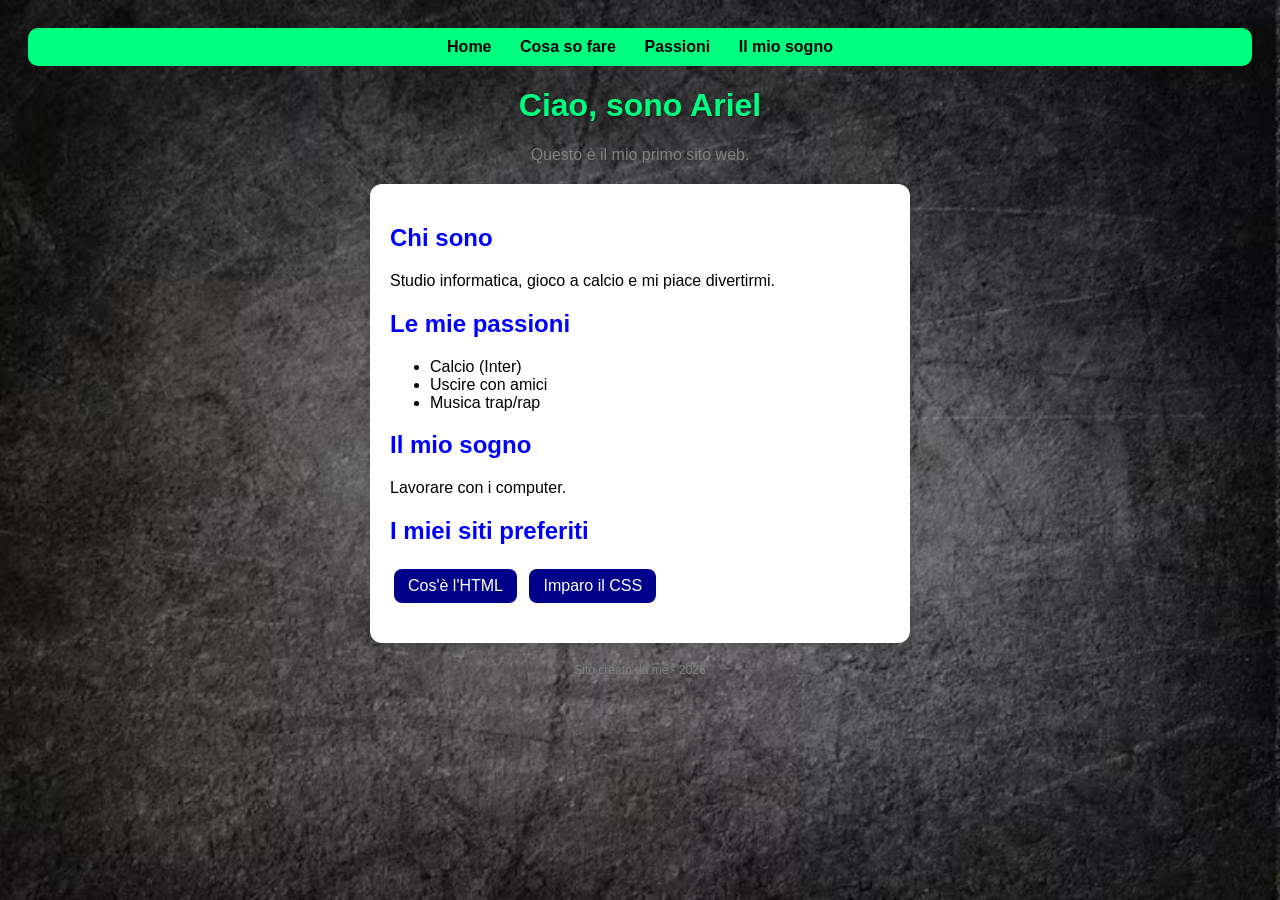
==== index.html @ 3b231fd3 "Update index.html" ====
<!DOCTYPE html>
<html lang="it">
<head>
  <meta charset="utf-8">
  <meta name="viewport" content="width=device-width, initial-scale=1">
  <title>Il mio primo sito</title>
  <link rel="stylesheet" href="style.css">
</head>
<body>
  <nav class="menu">
    <a href="index.html">Home</a>
    <a href="competenze.html">Cosa so fare</a>
    <a href="passione.html">Passioni</a>
    <a href="sogno.html">Il mio sogno</a>
  </nav>
  <h1>Ciao, sono Ariel</h1>
  <p class="sotto">Questo è il mio primo sito web.</p>

  <div class="scheda">
    <h2>Chi sono</h2>
    <p>Studio informatica, gioco a calcio e mi piace divertirmi.</p>

    <h2>Le mie passioni</h2>
    <ul>
      <li>Calcio (Inter)</li>
      <li>Uscire con amici</li>
      <li>Musica trap/rap</li>
    </ul>

    <h2>Il mio sogno</h2>
    <p>Lavorare con i computer.</p>
    <h2>I miei siti preferiti</h2>
    <p>
      <a class="bottone" href="https://www.google.com/maps">Cos'è l'HTML</a>
      <a class="bottone" href="https://it.wikipedia.org/wiki/Pagina_principale" target="_blank">Imparo il CSS</a>
    </p>

  </div>

  <p class="piede">Sito creato da me - 2026</p>
</body>
</html>
---- style.css ----
body {
  background-image: url("img/sfondo.jpg");
  background-size: cover;
  background-attachment: fixed;
  font-family: Arial, sans-serif;
  text-align: center;
  padding: 20px;
}

main { 
  background: rgba(255,255,255,0.85); 
  padding: 20px; 
  border-radius: 12px; 
}

h1 {
  color: #00FF7F;
  text-shadow: 1px 1px 2px rgba(0, 0, 0, 0.6);
}

.sotto {
  color: gray;
}

.scheda {
  background: white;
  max-width: 500px;
  margin: 20px auto;
  padding: 20px;
  border-radius: 12px;
  text-align: left;
  box-shadow: 0 4px 12px rgba(0, 0, 0, 0.2);
}

h2 {
  color: #0000FF;
}

.piede {
  font-size: 12px;
  color: gray;
}

.bottone {
  display: inline-block;
  background: darkblue;
  color: white;
  padding: 8px 14px;
  border-radius: 8px;
  text-decoration: none;
  margin: 4px;
}

.bottone:hover {
  background: orange;
}

.menu {
  background: #00FF7F;
  padding: 10px;
  border-radius: 10px;
}

.menu a {
  color: black;
  text-decoration: none;
  font-weight: bold;
  margin: 0 12px;
}

.menu a:hover {
  color: orange;
}

nav a { 
  transition: transform 0.3s; 
}

nav a:hover { 
  transform: scale(1.15); 
}

@keyframes entra {
  from { 
    opacity: 0; 
    transform: translateY(-20px); 
  }
  to { 
    opacity: 1; 
    transform: translateY(0); 
  }
}

h1 { 
  animation: entra 1s ease; 
}
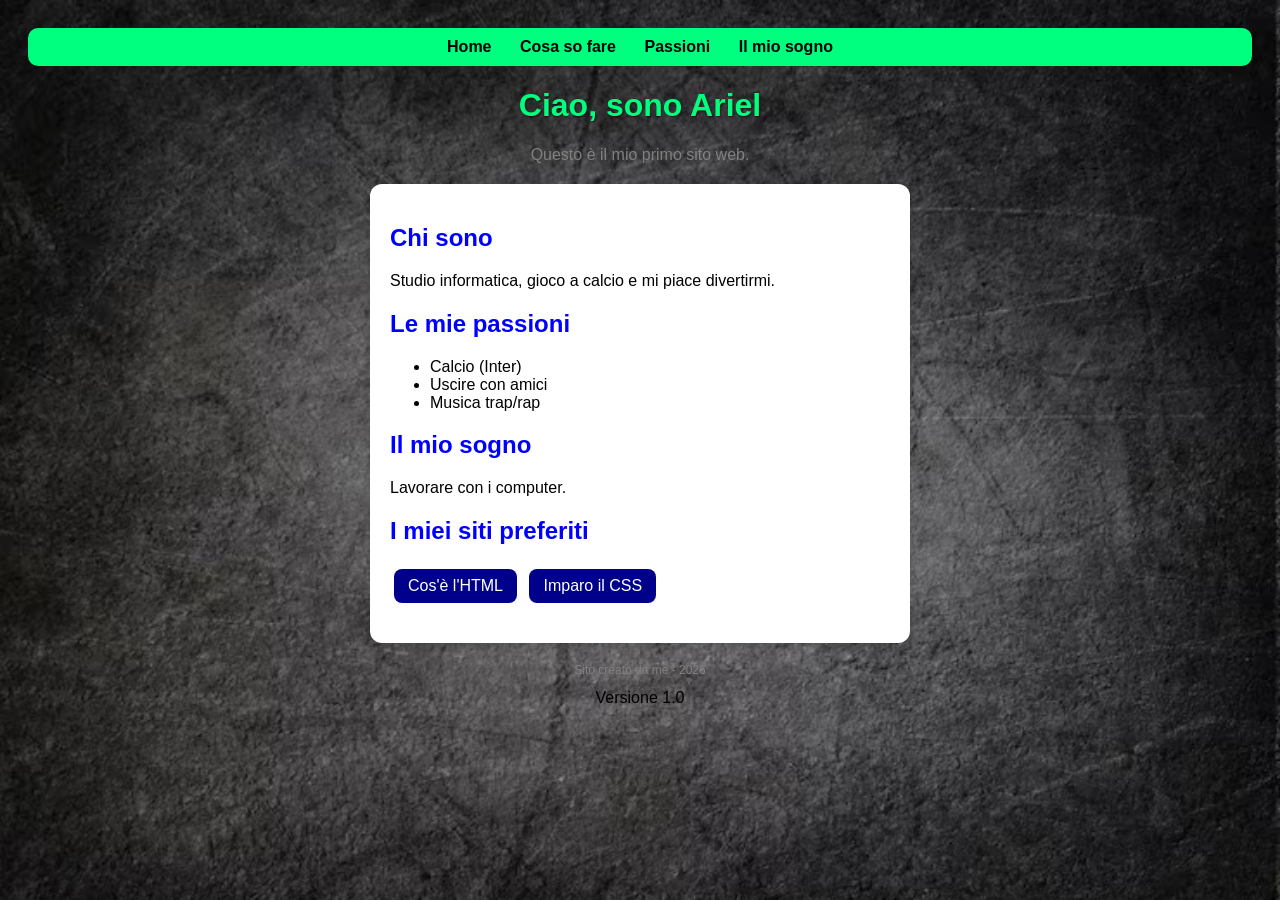
==== commit 31914e77: "Update index.html" ====
--- a/index.html
+++ b/index.html
@@ -38,5 +38,6 @@
   </div>
 
   <p class="piede">Sito creato da me - 2026</p>
+  <footer>Versione 1.0</footer> 
 </body>
 </html>
--- a/style.css
+++ b/style.css
@@ -2,7 +2,7 @@
   background-image: url("img/sfondo.jpg");
   background-size: cover;
   background-attachment: fixed;
-  font-family: Arial, sans-serif;
+  font-family: Tahoma, Geneva, Verdana, sans-serif;
   text-align: center;
   padding: 20px;
 }
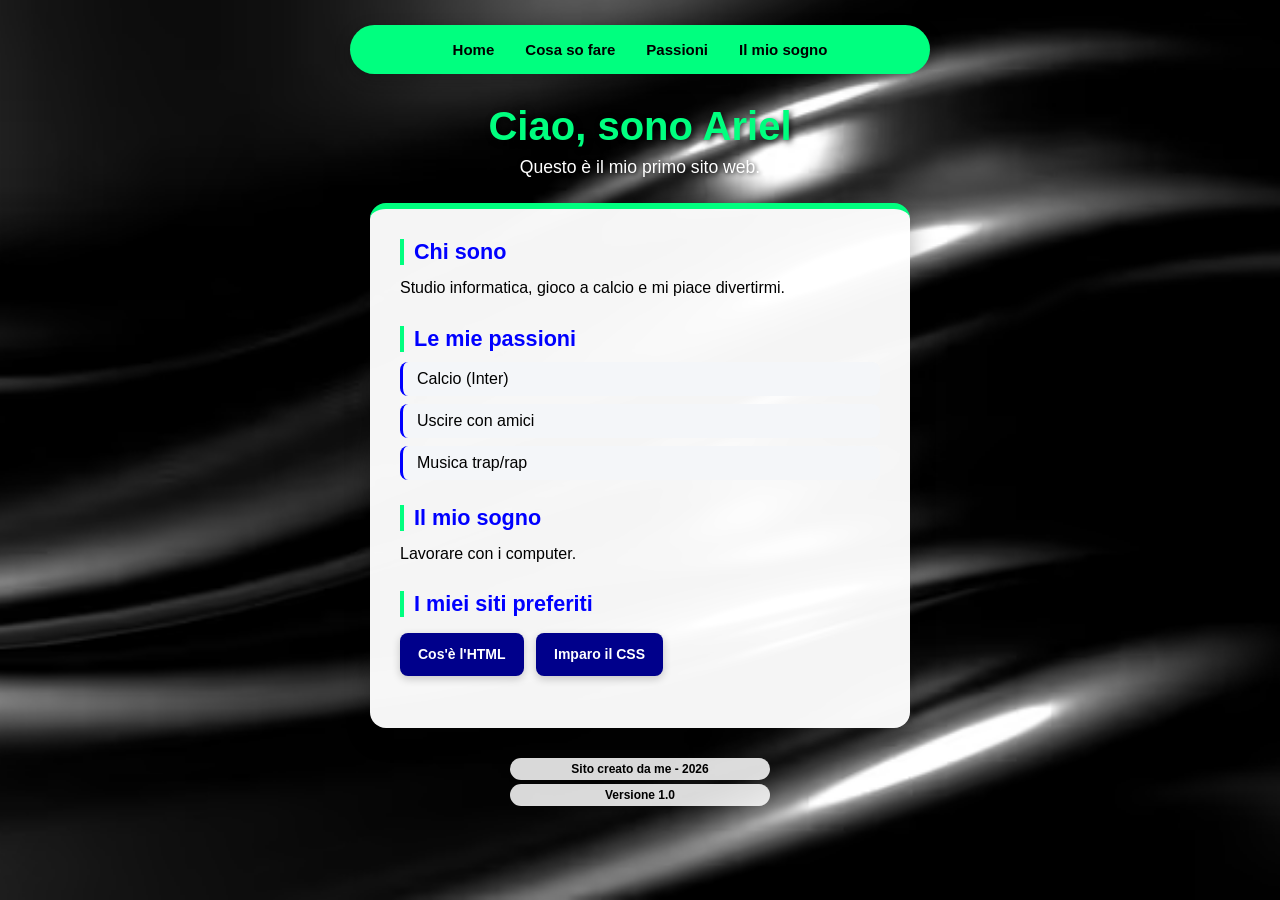
==== commit 1d7aeb4c: "Update index.html" ====
--- a/index.html
+++ b/index.html
@@ -31,7 +31,7 @@
     <p>Lavorare con i computer.</p>
     <h2>I miei siti preferiti</h2>
     <p>
-      <a class="bottone" href="https://www.google.com/maps">Cos'è l'HTML</a>
+      <a class="bottone" href="https://it.wikipedia.org/wiki/HTML">Cos'è l'HTML</a>
       <a class="bottone" href="https://it.wikipedia.org/wiki/Pagina_principale" target="_blank">Imparo il CSS</a>
     </p>
 
--- a/style.css
+++ b/style.css
@@ -1,96 +1,147 @@
-body {
-  background-image: url("img/sfondo.jpg");
-  background-size: cover;
-  background-attachment: fixed;
-  font-family: Tahoma, Geneva, Verdana, sans-serif;
-  text-align: center;
-  padding: 20px;
+* {
+  box-sizing: border-box;
 }
 
-main { 
-  background: rgba(255,255,255,0.85); 
-  padding: 20px; 
-  border-radius: 12px; 
+body {
+  background-image: url("img/sfondodo.avif");
+  background-size: cover;
+  background-position: center;
+  background-attachment: fixed;
+  font-family: 'Segoe UI', Tahoma, Geneva, Verdana, sans-serif;
+  text-align: center;
+  padding: 25px 15px;
+  margin: 0;
+  color: #222;
+}
+
+.menu {
+  background: #00FF7F;
+  max-width: 580px;
+  margin: 0 auto 30px auto;
+  padding: 12px 20px;
+  border-radius: 50px; 
+  box-shadow: 0 4px 15px rgba(0, 0, 0, 0.25);
+  display: flex;
+  justify-content: center;
+  flex-wrap: wrap;
+  gap: 15px;
+}
+
+.menu a {
+  display: inline-block; 
+  color: black;
+  text-decoration: none;
+  font-weight: bold;
+  font-size: 15px;
+  padding: 4px 8px;
+  transition: transform 0.25s ease, color 0.25s ease;
+}
+
+.menu a:hover {
+  color: red;
+  transform: scale(1.12);
+}
+
+@keyframes entra {
+  from {
+    opacity: 0;
+    transform: translateY(-20px);
+  }
+  to {
+    opacity: 1;
+    transform: translateY(0);
+  }
 }
 
 h1 {
   color: #00FF7F;
-  text-shadow: 1px 1px 2px rgba(0, 0, 0, 0.6);
+  font-size: 2.5rem;
+  margin-bottom: 8px;
+  text-shadow: 2px 2px 6px rgba(0, 0, 0, 0.85);
+  animation: entra 0.8s ease-out;
 }
 
 .sotto {
-  color: gray;
+  color: white;
+  font-size: 1.1rem;
+  margin-top: 0;
+  margin-bottom: 25px;
+  text-shadow: 1px 1px 4px rgba(0, 0, 0, 0.9);
 }
 
 .scheda {
-  background: white;
-  max-width: 500px;
-  margin: 20px auto;
-  padding: 20px;
-  border-radius: 12px;
+  background: rgba(255, 255, 255, 0.96);
+  max-width: 540px;
+  margin: 0 auto 30px auto;
+  padding: 30px;
+  border-radius: 16px;
   text-align: left;
-  box-shadow: 0 4px 12px rgba(0, 0, 0, 0.2);
+  box-shadow: 0 10px 25px rgba(0, 0, 0, 0.3);
+  border-top: 6px solid #00FF7F;
 }
 
 h2 {
   color: #0000FF;
+  font-size: 1.35rem;
+  margin-top: 25px;
+  margin-bottom: 10px;
+  padding-left: 10px;
+  border-left: 4px solid #00FF7F;
 }
 
-.piede {
-  font-size: 12px;
-  color: gray;
+.scheda h2:first-child {
+  margin-top: 0;
+}
+
+.scheda p {
+  line-height: 1.6;
+  margin-top: 0;
+  color: black;
+}
+
+.scheda ul {
+  list-style: none;
+  padding: 0;
+  margin: 0 0 15px 0;
+}
+
+.scheda li {
+  background: #f4f6f9;
+  margin-bottom: 8px;
+  padding: 8px 14px;
+  border-radius: 8px;
+  border-left: 3px solid #0000FF;
+  font-weight: 500;
+  color: black;
 }
 
 .bottone {
   display: inline-block;
   background: darkblue;
   color: white;
-  padding: 8px 14px;
+  padding: 10px 18px;
   border-radius: 8px;
   text-decoration: none;
-  margin: 4px;
+  font-weight: bold;
+  font-size: 14px;
+  margin: 6px 8px 6px 0;
+  box-shadow: 0 3px 8px rgba(0, 0, 0, 0.2);
+  transition: background-color 0.3s ease, transform 0.2s ease, box-shadow 0.2s ease;
 }
 
 .bottone:hover {
-  background: orange;
+  background: red;
+  transform: translateY(-2px);
+  box-shadow: 0 5px 12px rgba(255, 0, 0, 0.35);
 }
 
-.menu {
-  background: #00FF7F;
-  padding: 10px;
-  border-radius: 10px;
+.piede, footer {
+  background: rgba(255, 255, 255, 0.85);
+  color: black;
+  max-width: 260px;
+  margin: 4px auto;
+  padding: 4px 12px;
+  border-radius: 20px;
+  font-size: 12px;
+  font-weight: bold;
 }
-
-.menu a {
-  color: black;
-  text-decoration: none;
-  font-weight: bold;
-  margin: 0 12px;
-}
-
-.menu a:hover {
-  color: orange;
-}
-
-nav a { 
-  transition: transform 0.3s; 
-}
-
-nav a:hover { 
-  transform: scale(1.15); 
-}
-
-@keyframes entra {
-  from { 
-    opacity: 0; 
-    transform: translateY(-20px); 
-  }
-  to { 
-    opacity: 1; 
-    transform: translateY(0); 
-  }
-}
-
-h1 { 
-  animation: entra 1s ease; 
-}
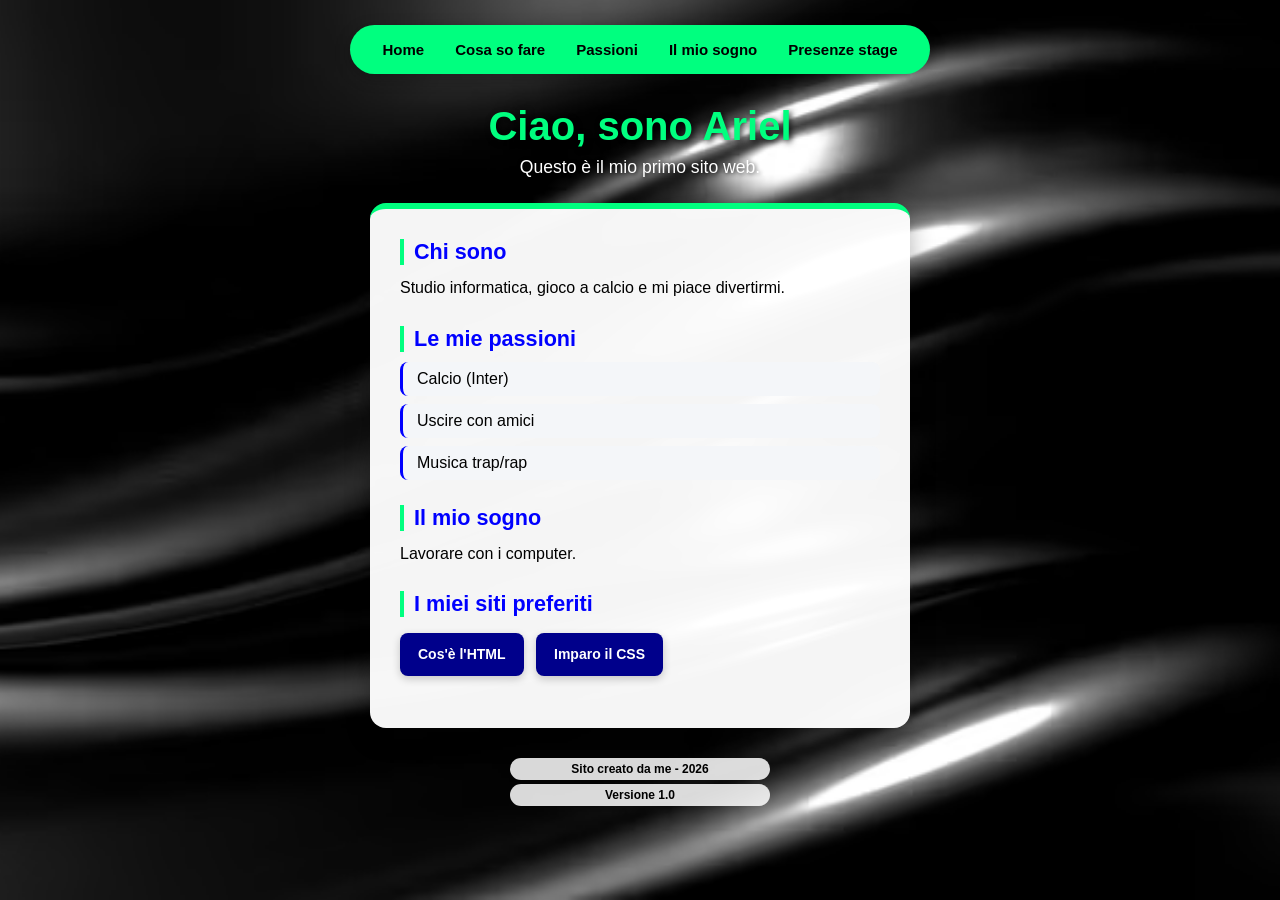
==== commit 3f06f1fa: "Aggiungo il link alle Presenze stage" ====
--- a/index.html
+++ b/index.html
@@ -12,6 +12,7 @@
     <a href="competenze.html">Cosa so fare</a>
     <a href="passione.html">Passioni</a>
     <a href="sogno.html">Il mio sogno</a>
+    <a href="presenze.html">Presenze stage</a>
   </nav>
   <h1>Ciao, sono Ariel</h1>
   <p class="sotto">Questo è il mio primo sito web.</p>
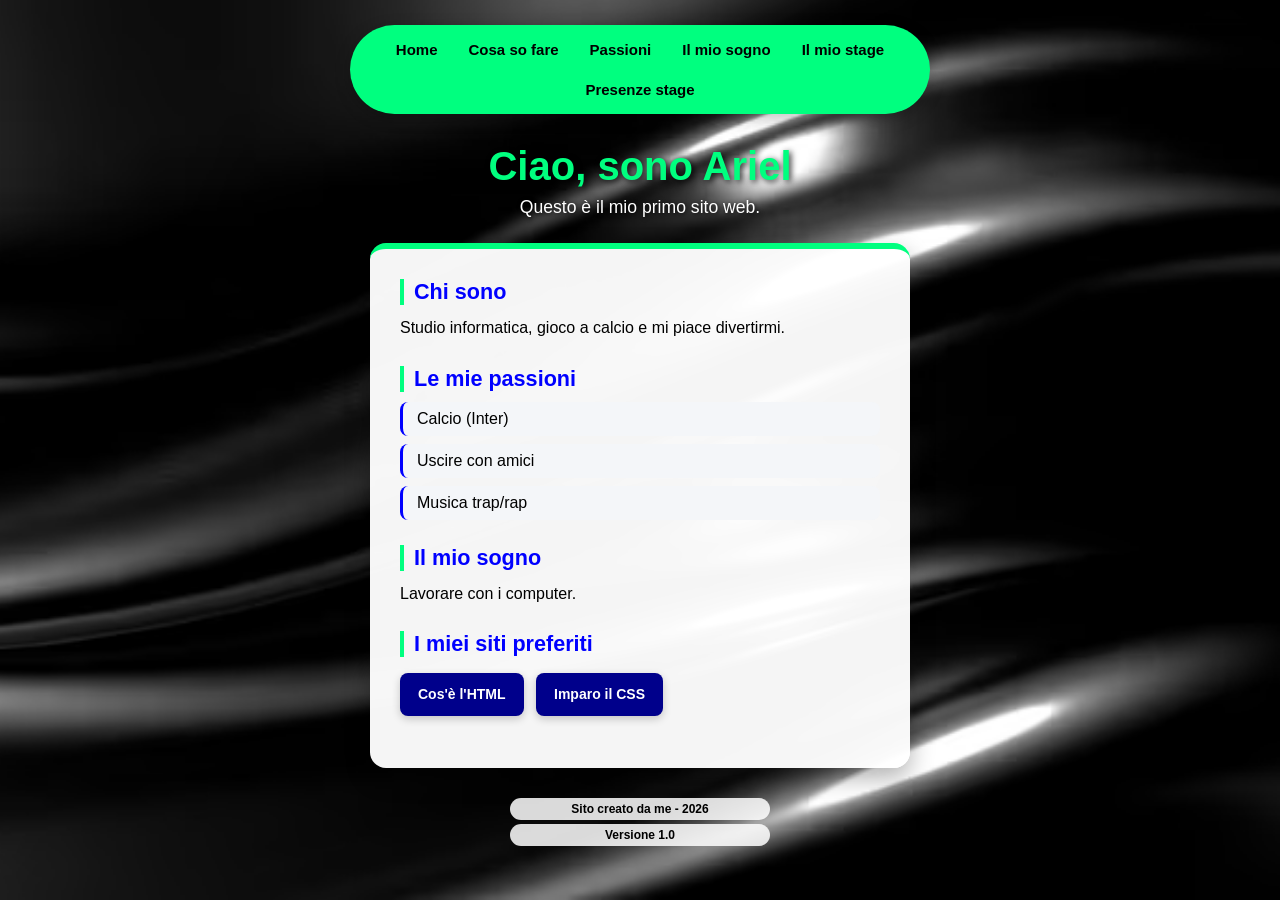
==== commit 4c86a9bc: "Update index.html" ====
--- a/index.html
+++ b/index.html
@@ -12,6 +12,7 @@
     <a href="competenze.html">Cosa so fare</a>
     <a href="passione.html">Passioni</a>
     <a href="sogno.html">Il mio sogno</a>
+    <a href="diario.html">Il mio stage</a>
     <a href="presenze.html">Presenze stage</a>
   </nav>
   <h1>Ciao, sono Ariel</h1>
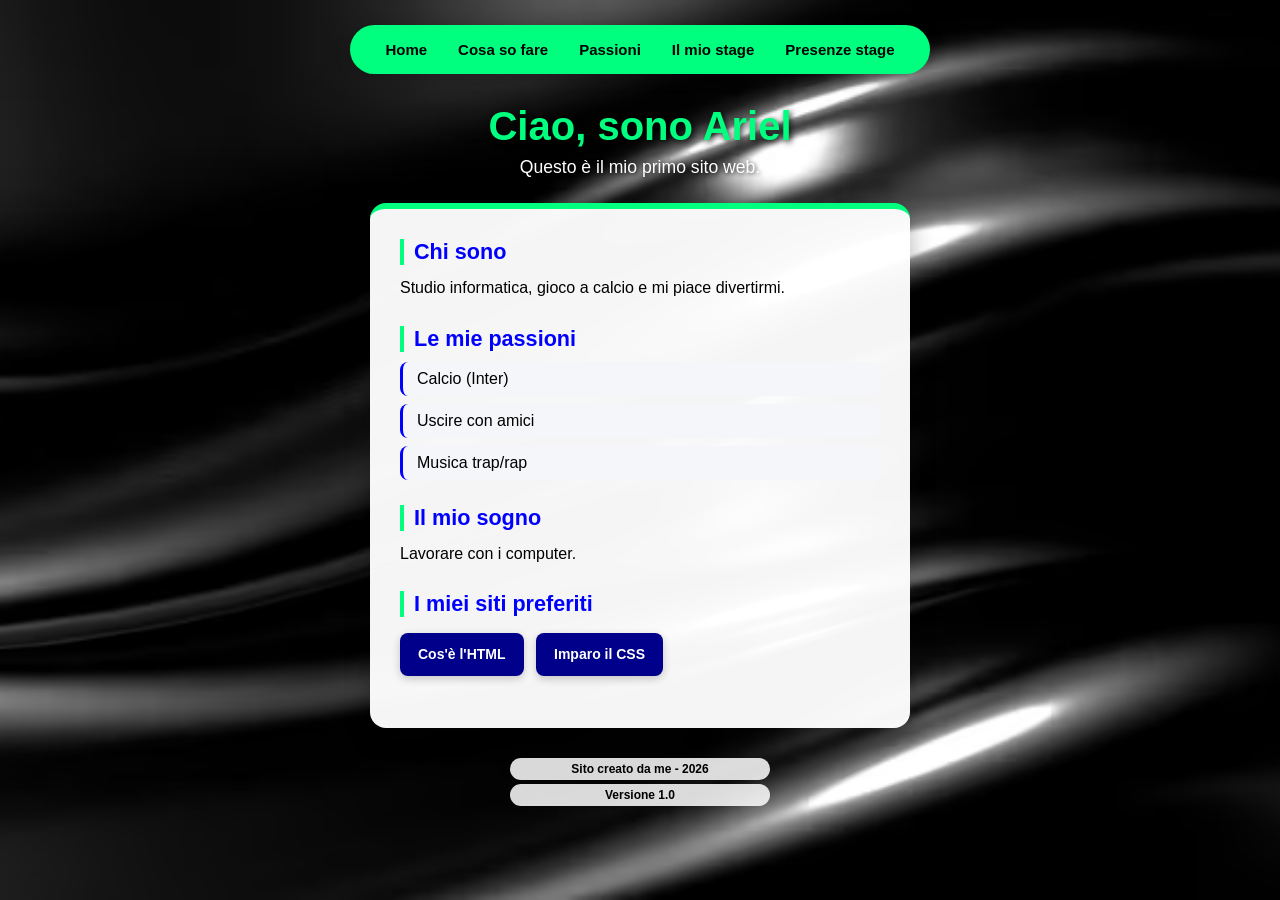
==== commit 05d7aba5: "Update index.html" ====
--- a/index.html
+++ b/index.html
@@ -11,7 +11,6 @@
     <a href="index.html">Home</a>
     <a href="competenze.html">Cosa so fare</a>
     <a href="passione.html">Passioni</a>
-    <a href="sogno.html">Il mio sogno</a>
     <a href="diario.html">Il mio stage</a>
     <a href="presenze.html">Presenze stage</a>
   </nav>
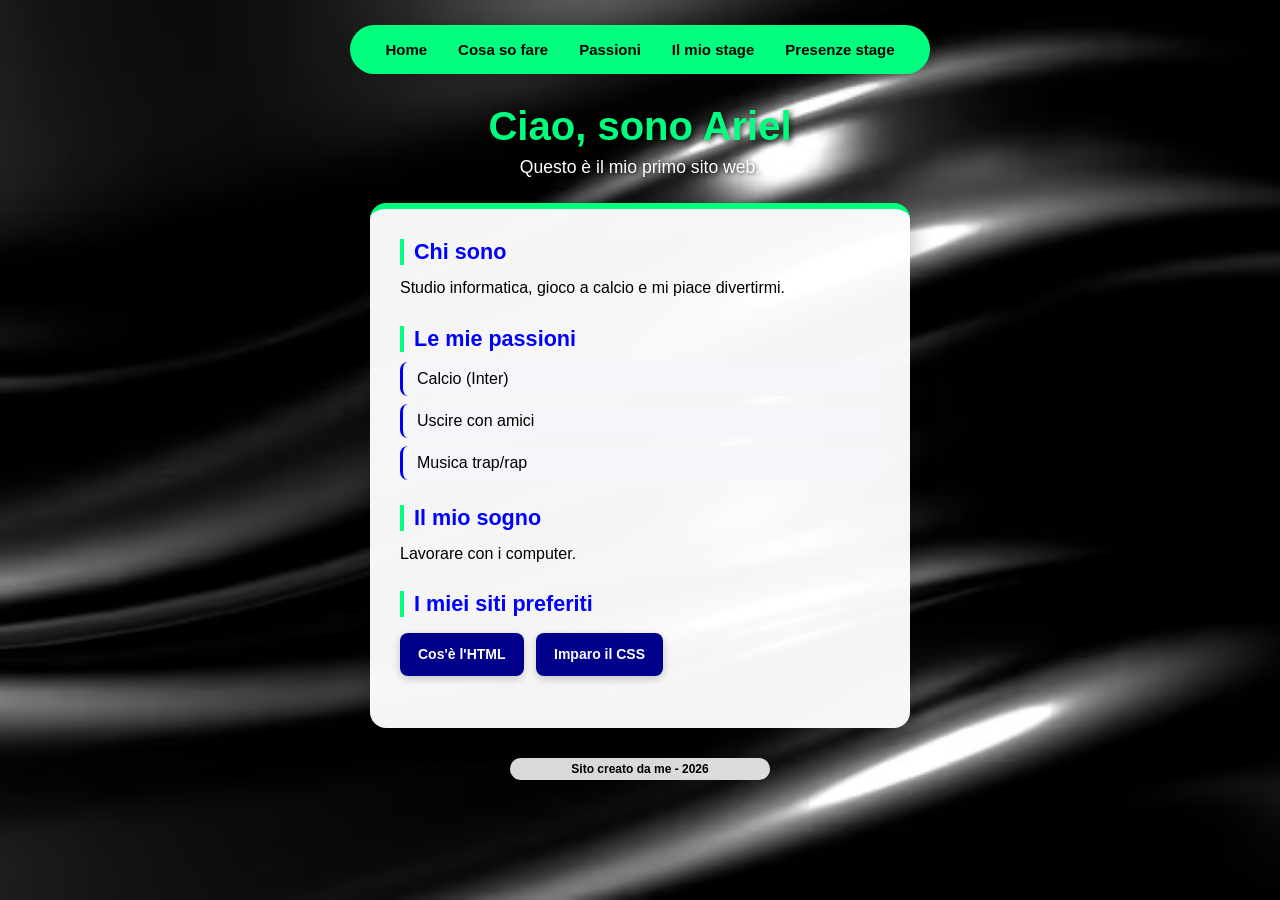
==== commit 7f9a3993: "Update index.html" ====
--- a/index.html
+++ b/index.html
@@ -39,6 +39,5 @@
   </div>
 
   <p class="piede">Sito creato da me - 2026</p>
-  <footer>Versione 1.0</footer> 
 </body>
 </html>
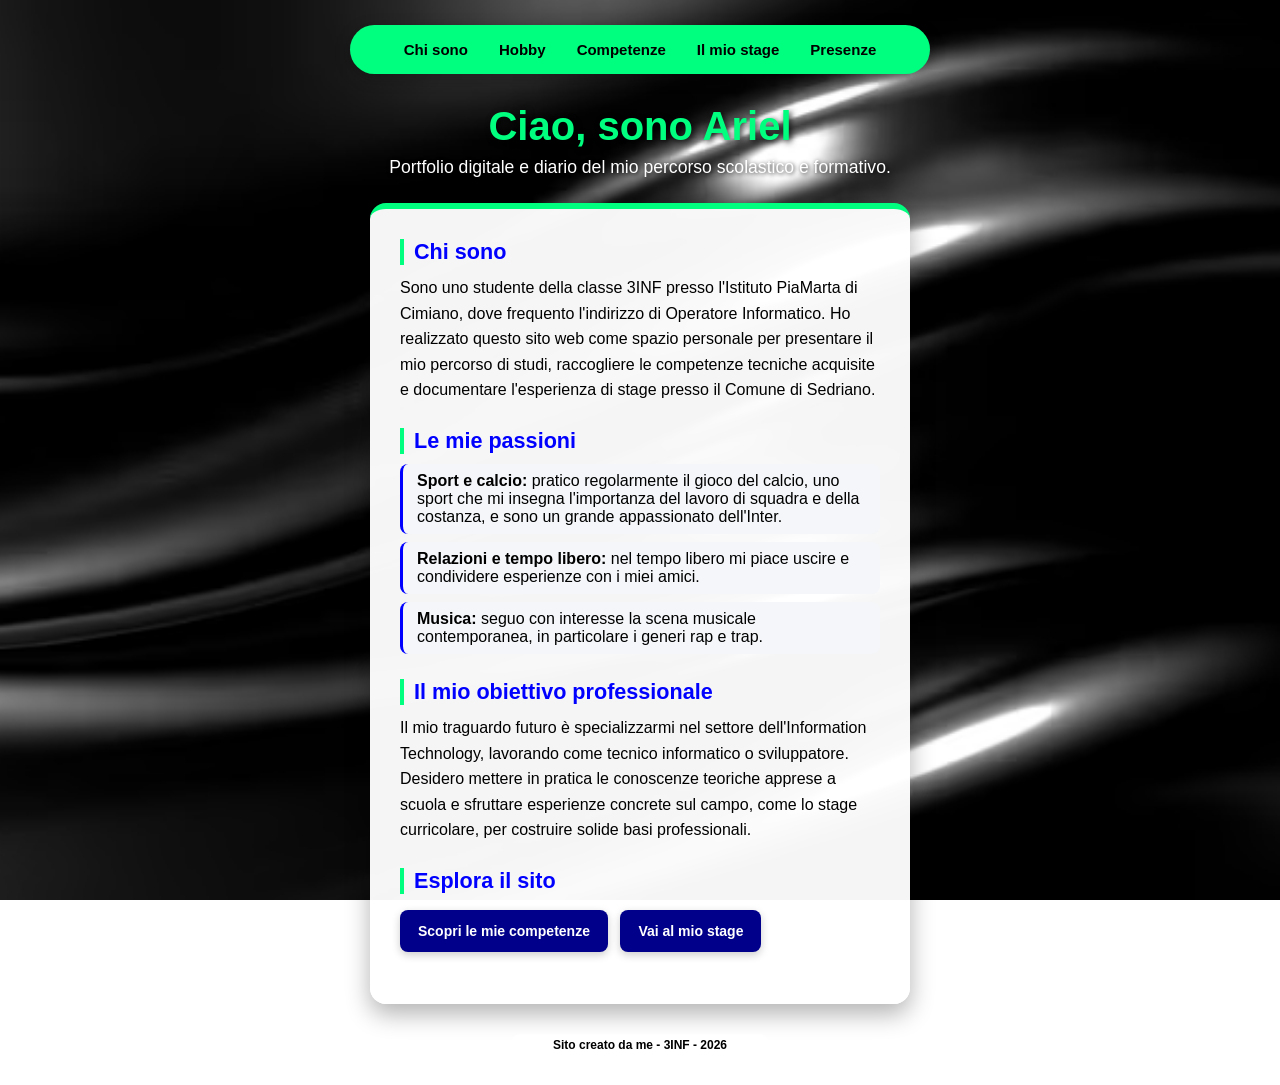
==== commit 49d72c91: "Update index.html" ====
--- a/index.html
+++ b/index.html
@@ -3,41 +3,41 @@
 <head>
   <meta charset="utf-8">
   <meta name="viewport" content="width=device-width, initial-scale=1">
-  <title>Il mio primo sito</title>
+  <title>Ariel - Portfolio Personale</title>
   <link rel="stylesheet" href="style.css">
 </head>
 <body>
   <nav class="menu">
-    <a href="index.html">Home</a>
-    <a href="competenze.html">Cosa so fare</a>
-    <a href="passione.html">Passioni</a>
+    <a href="index.html">Chi sono</a>
+    <a href="passione.html">Hobby</a>
+    <a href="competenze.html">Competenze</a>
     <a href="diario.html">Il mio stage</a>
-    <a href="presenze.html">Presenze stage</a>
+    <a href="presenze.html">Presenze</a>
   </nav>
   <h1>Ciao, sono Ariel</h1>
-  <p class="sotto">Questo è il mio primo sito web.</p>
+  <p class="sotto">Portfolio digitale e diario del mio percorso scolastico e formativo.</p>
 
   <div class="scheda">
     <h2>Chi sono</h2>
-    <p>Studio informatica, gioco a calcio e mi piace divertirmi.</p>
+    <p>Sono uno studente della classe 3INF presso l&#39;Istituto PiaMarta di Cimiano, dove frequento l&#39;indirizzo di Operatore Informatico. Ho realizzato questo sito web come spazio personale per presentare il mio percorso di studi, raccogliere le competenze tecniche acquisite e documentare l&#39;esperienza di stage presso il Comune di Sedriano.</p>
 
     <h2>Le mie passioni</h2>
     <ul>
-      <li>Calcio (Inter)</li>
-      <li>Uscire con amici</li>
-      <li>Musica trap/rap</li>
+      <li><strong>Sport e calcio:</strong> pratico regolarmente il gioco del calcio, uno sport che mi insegna l&#39;importanza del lavoro di squadra e della costanza, e sono un grande appassionato dell&#39;Inter.</li>
+      <li><strong>Relazioni e tempo libero:</strong> nel tempo libero mi piace uscire e condividere esperienze con i miei amici.</li>
+      <li><strong>Musica:</strong> seguo con interesse la scena musicale contemporanea, in particolare i generi rap e trap.</li>
     </ul>
 
-    <h2>Il mio sogno</h2>
-    <p>Lavorare con i computer.</p>
-    <h2>I miei siti preferiti</h2>
+    <h2>Il mio obiettivo professionale</h2>
+    <p>Il mio traguardo futuro è specializzarmi nel settore dell&#39;Information Technology, lavorando come tecnico informatico o sviluppatore. Desidero mettere in pratica le conoscenze teoriche apprese a scuola e sfruttare esperienze concrete sul campo, come lo stage curricolare, per costruire solide basi professionali.</p>
+
+    <h2>Esplora il sito</h2>
     <p>
-      <a class="bottone" href="https://it.wikipedia.org/wiki/HTML">Cos'è l'HTML</a>
-      <a class="bottone" href="https://it.wikipedia.org/wiki/Pagina_principale" target="_blank">Imparo il CSS</a>
+      <a class="bottone" href="competenze.html">Scopri le mie competenze</a>
+      <a class="bottone" href="diario.html">Vai al mio stage</a>
     </p>
-
   </div>
 
-  <p class="piede">Sito creato da me - 2026</p>
+  <p class="piede">Sito creato da me - 3INF - 2026</p>
 </body>
 </html>
